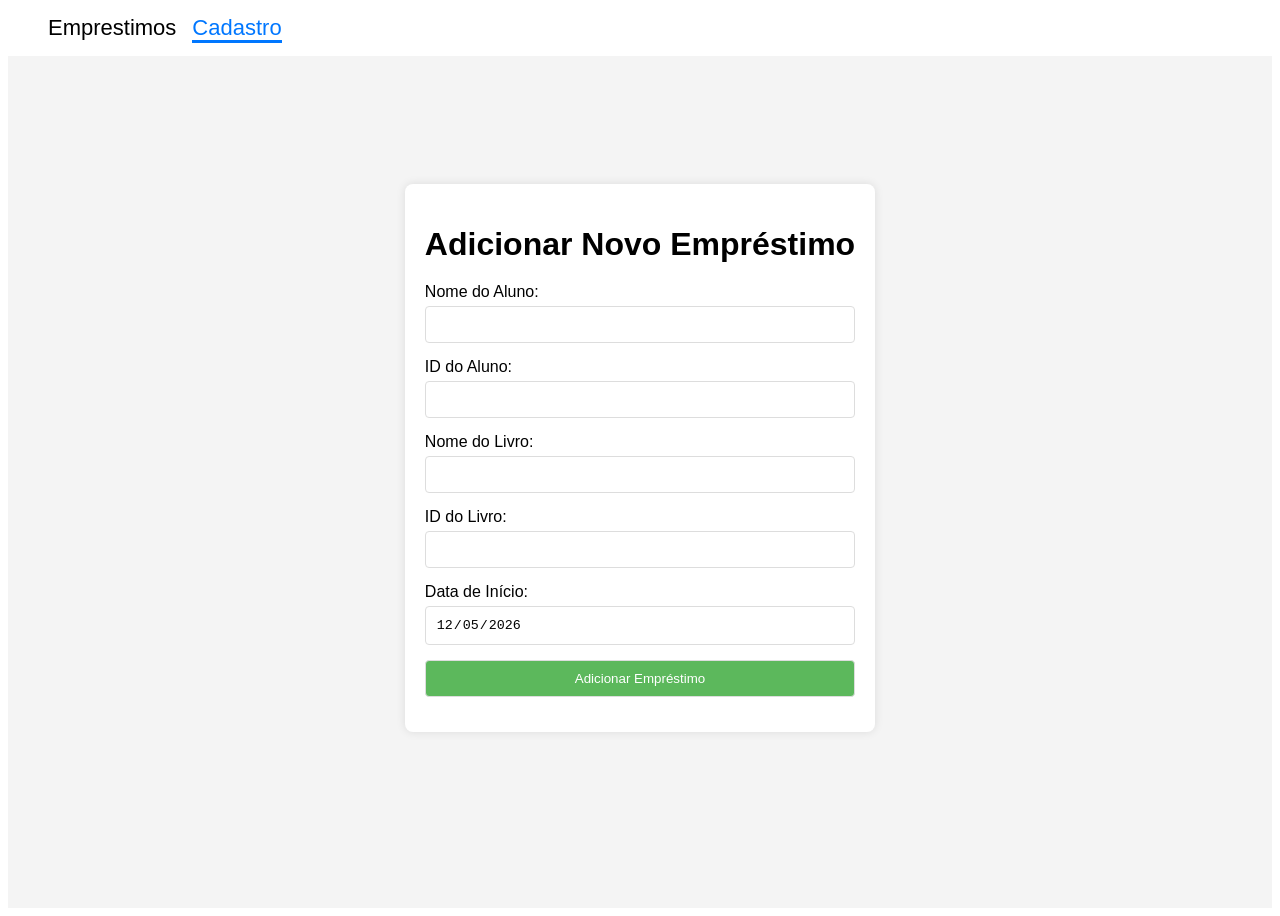
==== cadastro.html @ 34a92a21 "atualização atualização das funcionalidades" ====
<!DOCTYPE html>
<html lang="pt-BR">
<head>
    <meta charset="UTF-8">
    <meta name="viewport" content="width=device-width, initial-scale=1.0">
    <title>Adicionar Empréstimo</title>
    <link rel="stylesheet" href="cadastro.css">
</head>
<body>

    <div class="cabecalho">
        <div class="referencias">
            <nav>
                <div class="inic-nav">
                <a href="index.php">Emprestimos</a>
            </div>
                <!-- <a href="eu.html">Quem Sou Eu</a> -->
                <div class="projet-nav">
                <a href="cadastro.html"  class="pagina-atual">Cadastro</a>
            </div>
            </nav>
        </div>
    </div>

    <div class="bloco">
        <div class="container">
            <h1>Adicionar Novo Empréstimo</h1>
            <form action="emprestimo.php" method="post">
                <label for="nome_aluno">Nome do Aluno:</label>
                <input type="text" id="nome_aluno" name="nome_aluno" required>
    
                <label for="id_aluno">ID do Aluno:</label>
                <input type="number" id="id_aluno" name="id_aluno" required>
    
                <label for="nome_livro">Nome do Livro:</label>
                <input type="text" id="nome_livro" name="nome_livro" required>
    
                <label for="id_livro">ID do Livro:</label>
                <input type="number" id="id_livro" name="id_livro" required>
    
                <label for="data_inicio">Data de Início:</label>
                <input type="date" id="data_inicio" name="data_inicio" readonly required>
    
                <input type="submit" value="Adicionar Empréstimo">
            </form>
        </div>
    </div>
    
    <script>
        document.addEventListener('DOMContentLoaded', function() {
            const form = document.querySelector('form');
            const dataInicio = document.getElementById('data_inicio');
            
            // Definindo a data atual como valor do campo data_inicio
            const today = new Date().toISOString().split('T')[0];
            dataInicio.value = today;
    
            if (form) {
                form.addEventListener('submit', function(event) {
                    // Aqui você pode adicionar validações de formulário ou outros scripts necessários
                    alert('Formulário enviado!');
                });
            }
        });
    </script>
</body>
</html>
---- cadastro.css ----
.bloco {
    font-family: Arial, sans-serif;
    background-color: #f4f4f4;
    display: flex;
    justify-content: center;
    align-items: center;
    height: 100vh;
    margin: 0;
}

.container {
    background-color: #fff;
    padding: 20px;
    border-radius: 8px;
    box-shadow: 0 0 10px rgba(0, 0, 0, 0.1);
}

h1 {
    margin-bottom: 20px;
}

form {
    display: flex;
    flex-direction: column;
}

label {
    margin-bottom: 5px;
}

input[type="text"],
input[type="number"],
input[type="date"],
input[type="submit"] {
    margin-bottom: 15px;
    padding: 10px;
    border: 1px solid #ddd;
    border-radius: 4px;
}

input[type="submit"] {
    background-color: #5cb85c;
    color: #fff;
    cursor: pointer;
}

input[type="submit"]:hover {
    background-color: #4cae4c;
}


.cabecalho {
    display: flex;
    justify-content: space-between;
    align-items: center;
    margin: 0;
    padding: 15px 10px;
    position: fixed;
    width: 100%;
    background-color: #ffffff;
    z-index: 999;
    white-space: nowrap;
    transition: transform 0.5s ease;
  }

  .cabecalho::after{
    background-color: #f7f2f2;
    top: 0;
    left: 0;
    width: 100%;
    height: 100%;
}


.referencias {
    display: flex;
      justify-content: flex-end; 
      align-items: center;
      margin-right: 17px;
    width: auto;
    height: auto;
    margin-left: 20px;
}

.referencias nav {
    display: flex;
    flex-wrap: wrap;
    margin-top: -8px;
    margin-left: 0;
    margin-right: 0;
}

.referencias nav a {
    color: rgb(0, 0, 0);
    margin: 6px;
    font-family: sans-serif;
    text-decoration: none;
    font-size: 22px;
    margin-left: 10px;
    transition: color 0.3s ease;
    white-space: nowrap;
    position: relative;
}

.referencias nav a::after {
    content: '';
    position: absolute;
    width: 0;
    height: 3px;
    bottom: -3px;
    left: 50%;
    background-color: rgb(0, 119, 255);
    transition: width 0.3s ease, left 0.2s ease;
}
.referencias nav a.pagina-atual::after,
.referencias nav a:hover::after {
    width: 100%;
    left: 0;
}

.referencias nav a:hover {
    pointer-events: auto;
}

.referencias nav a.pagina-atual:hover {
    pointer-events: none;
}

.referencias nav a:hover {
    color: rgb(0, 119, 255);
}

nav .pagina-atual {
    color: rgb(0, 119, 255) !important;
}
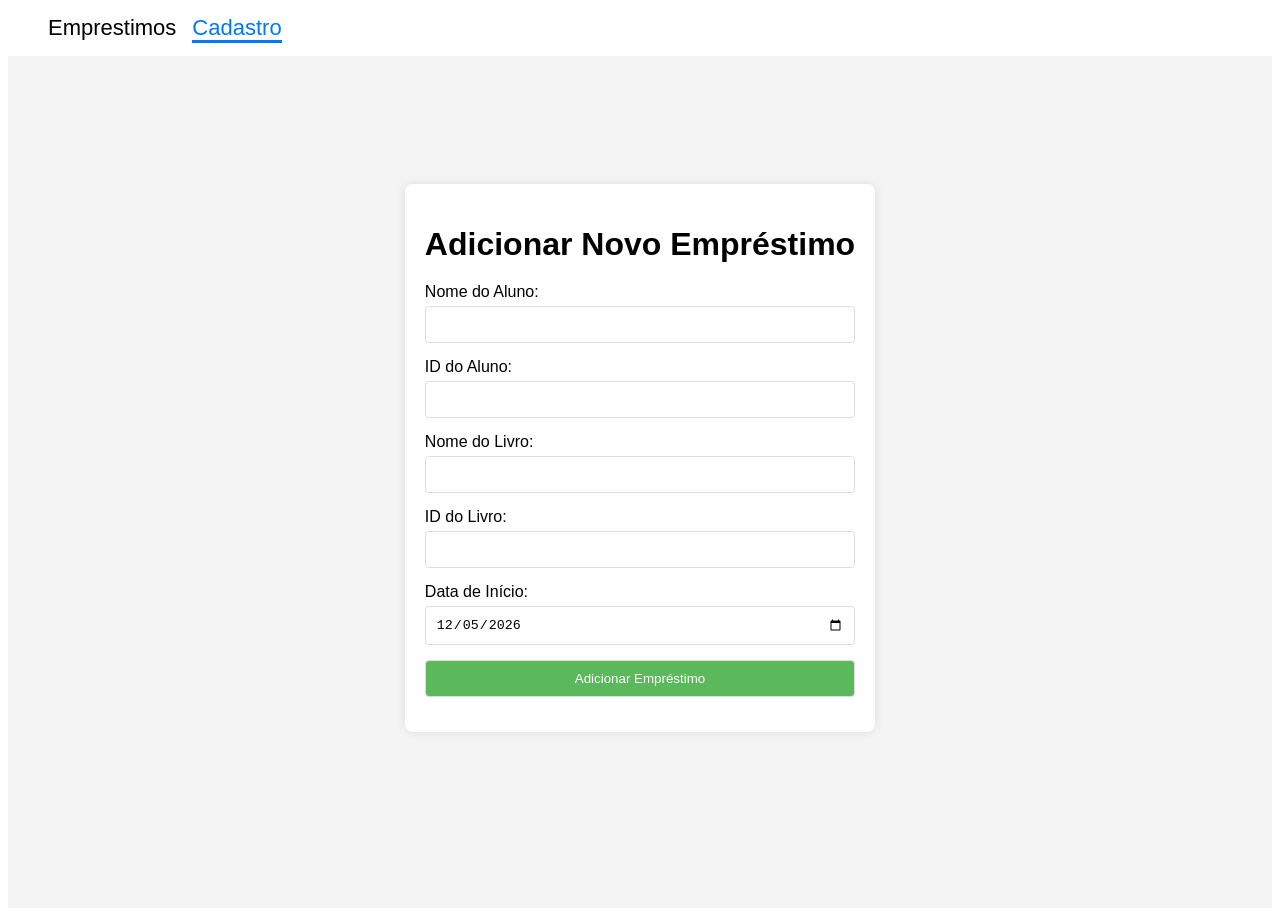
==== commit 12f5e1a1: "color" ====
--- a/cadastro.html
+++ b/cadastro.html
@@ -5,6 +5,7 @@
     <meta name="viewport" content="width=device-width, initial-scale=1.0">
     <title>Adicionar Empréstimo</title>
     <link rel="stylesheet" href="cadastro.css">
+    <link rel="icon" href="images.jpeg" type="image/x-icon">
 </head>
 <body>
 
@@ -25,12 +26,12 @@
     <div class="bloco">
         <div class="container">
             <h1>Adicionar Novo Empréstimo</h1>
-            <form action="emprestimo.php" method="post">
+            <form id="emprestimoForm">
                 <label for="nome_aluno">Nome do Aluno:</label>
                 <input type="text" id="nome_aluno" name="nome_aluno" required>
     
                 <label for="id_aluno">ID do Aluno:</label>
-                <input type="number" id="id_aluno" name="id_aluno" required>
+                <input type="text" id="id_aluno" name="id_aluno" required>
     
                 <label for="nome_livro">Nome do Livro:</label>
                 <input type="text" id="nome_livro" name="nome_livro" required>
@@ -39,29 +40,55 @@
                 <input type="number" id="id_livro" name="id_livro" required>
     
                 <label for="data_inicio">Data de Início:</label>
-                <input type="date" id="data_inicio" name="data_inicio" readonly required>
+                <input type="date" id="data_inicio" name="data_inicio" required>
     
                 <input type="submit" value="Adicionar Empréstimo">
             </form>
+            <div id="mensagem"></div> <!-- Div para exibir mensagens -->
         </div>
     </div>
     
     <script>
         document.addEventListener('DOMContentLoaded', function() {
-            const form = document.querySelector('form');
+            const form = document.getElementById('emprestimoForm');
             const dataInicio = document.getElementById('data_inicio');
+            const mensagemDiv = document.getElementById('mensagem');
             
             // Definindo a data atual como valor do campo data_inicio
             const today = new Date().toISOString().split('T')[0];
             dataInicio.value = today;
+            dataInicio.max = today; // Definindo a data máxima permitida
     
-            if (form) {
-                form.addEventListener('submit', function(event) {
-                    // Aqui você pode adicionar validações de formulário ou outros scripts necessários
-                    alert('Formulário enviado!');
+            form.addEventListener('submit', function(event) {
+                event.preventDefault(); // Impede o envio do formulário padrão
+    
+                // Verificando se a data de início é no futuro
+                if (new Date(dataInicio.value) > new Date(today)) {
+                    mensagemDiv.innerHTML = '<p style="color:red;">A data de início não pode ser no futuro.</p>';
+                    return;
+                }
+    
+                // Enviar formulário via AJAX
+                const formData = new FormData(form);
+                fetch('emprestimo.php', {
+                    method: 'POST',
+                    body: formData
+                })
+                .then(response => response.json())
+                .then(data => {
+                    if (data.status === 'success') {
+                        mensagemDiv.innerHTML = '<p style="color:green;">' + data.message + '</p>';
+                    } else {
+                        mensagemDiv.innerHTML = '<p style="color:red;">' + data.message + '</p>';
+                    }
+                })
+                .catch(error => {
+                    mensagemDiv.innerHTML = '<p style="color:red;">Erro ao enviar formulário: ' + error.message + '</p>';
                 });
-            }
+            });
         });
     </script>
+    
+    
 </body>
 </html>
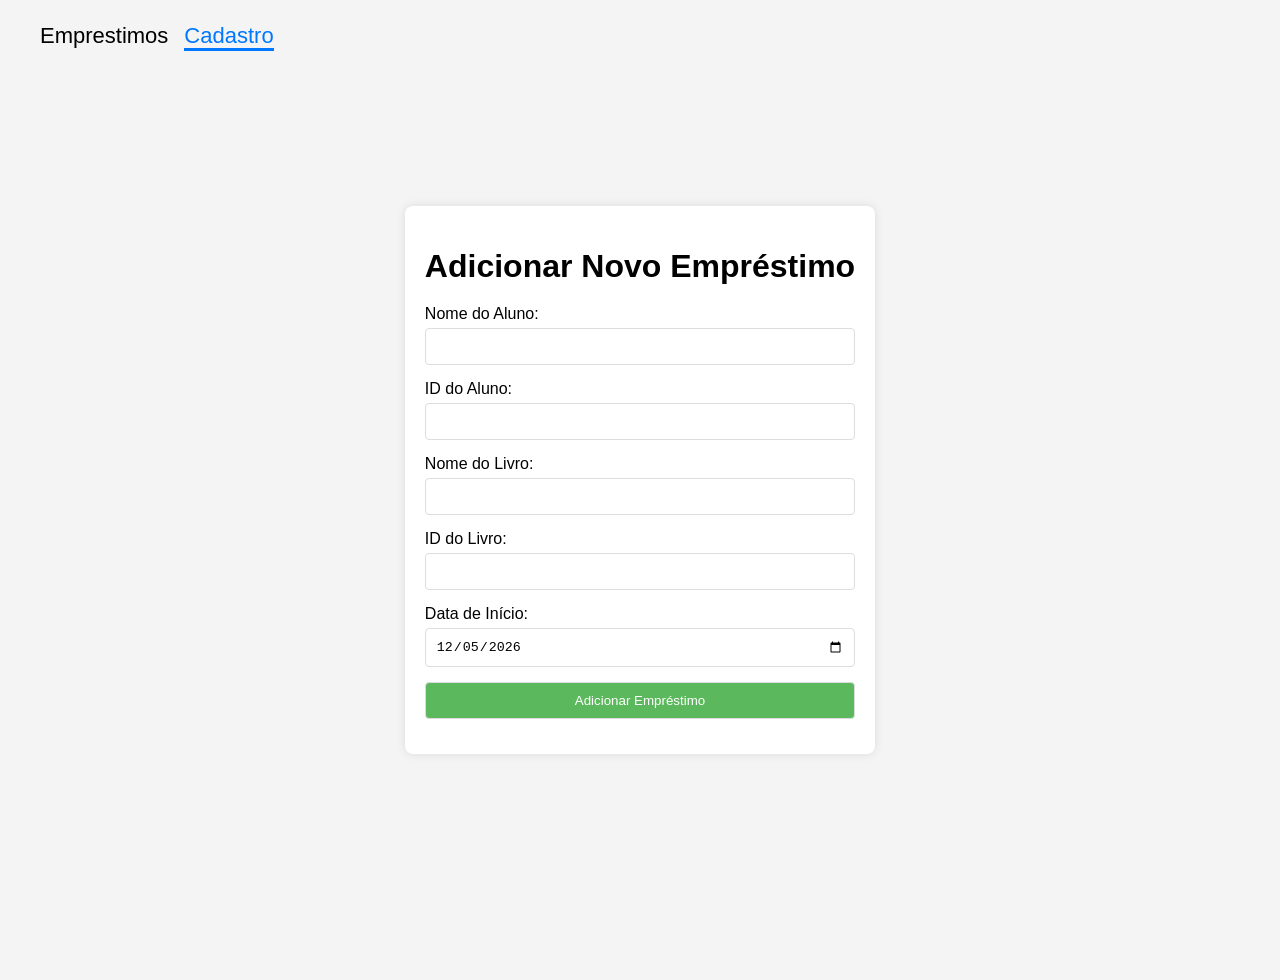
==== commit a67a0a45: "UI-Enhancements" ====
--- a/cadastro.html
+++ b/cadastro.html
@@ -4,27 +4,24 @@
     <meta charset="UTF-8">
     <meta name="viewport" content="width=device-width, initial-scale=1.0">
     <title>Adicionar Empréstimo</title>
-    <link rel="stylesheet" href="cadastro.css">
-    <link rel="icon" href="images.jpeg" type="image/x-icon">
+    <link rel="stylesheet" href="./css/cadastro.css">
+    <link rel="icon" href="./favicon/images.jpeg" type="image/x-icon">
 </head>
 <body>
-
     <div class="cabecalho">
         <div class="referencias">
             <nav>
                 <div class="inic-nav">
                 <a href="index.php">Emprestimos</a>
             </div>
-                <!-- <a href="eu.html">Quem Sou Eu</a> -->
                 <div class="projet-nav">
                 <a href="cadastro.html"  class="pagina-atual">Cadastro</a>
             </div>
             </nav>
         </div>
     </div>
-
     <div class="bloco">
-        <div class="container">
+        <div class="newCad">
             <h1>Adicionar Novo Empréstimo</h1>
             <form id="emprestimoForm">
                 <label for="nome_aluno">Nome do Aluno:</label>
@@ -44,7 +41,7 @@
     
                 <input type="submit" value="Adicionar Empréstimo">
             </form>
-            <div id="mensagem"></div> <!-- Div para exibir mensagens -->
+            <div id="mensagem"></div> 
         </div>
     </div>
     
@@ -54,23 +51,23 @@
             const dataInicio = document.getElementById('data_inicio');
             const mensagemDiv = document.getElementById('mensagem');
             
-            // Definindo a data atual como valor do campo data_inicio
-            const today = new Date().toISOString().split('T')[0];
-            dataInicio.value = today;
-            dataInicio.max = today; // Definindo a data máxima permitida
-    
+            const today = new Date();
+            const todayFormatted = today.getFullYear() + '-' + ('0' + (today.getMonth() + 1)).slice(-2) + '-' + ('0' + today.getDate()).slice(-2);
+            
+            dataInicio.value = todayFormatted;
+            dataInicio.max = todayFormatted;
+            
             form.addEventListener('submit', function(event) {
-                event.preventDefault(); // Impede o envio do formulário padrão
-    
-                // Verificando se a data de início é no futuro
-                if (new Date(dataInicio.value) > new Date(today)) {
+                event.preventDefault();
+                
+                const selectedDate = new Date(dataInicio.value);
+                if (selectedDate > today) {
                     mensagemDiv.innerHTML = '<p style="color:red;">A data de início não pode ser no futuro.</p>';
                     return;
                 }
-    
-                // Enviar formulário via AJAX
+                
                 const formData = new FormData(form);
-                fetch('emprestimo.php', {
+                fetch('./php/emprestimo.php', {
                     method: 'POST',
                     body: formData
                 })
@@ -88,7 +85,5 @@
             });
         });
     </script>
-    
-    
 </body>
 </html>
--- a/css/cadastro.css
+++ b/css/cadastro.css
@@ -0,0 +1,141 @@
+body {
+    font-family: Arial, sans-serif;
+    margin: 0;
+    padding: 0;
+    background-color: #f4f4f4;
+    overflow: hidden;
+}
+
+.cabecalho {
+    display: flex;
+    justify-content: space-between;
+    align-items: center;
+    margin: 0;
+    padding: 15px 10px;
+    width: 100%;
+    height: 50px;
+    background-color: #f4f4f4;
+    z-index: 999;
+    white-space: nowrap;
+    transition: transform 0.5s ease;
+    box-shadow: 0 2px 4px rgba(0, 0, 0, 0.1);
+}
+
+.cabecalho::after {
+    background-color: #f4f4f4;
+    top: 0;
+    left: 0;
+    width: 100%;
+    height: 100%;
+}
+
+.referencias {
+    display: flex;
+    justify-content: flex-end; 
+    align-items: center;
+    margin-right: 17px;
+    width: auto;
+    height: auto;
+    margin-left: 20px;
+}
+
+.referencias nav {
+    display: flex;
+    flex-wrap: wrap;
+    margin-top: -8px;
+    margin-left: 0;
+    margin-right: 0;
+}
+
+.referencias nav a {
+    color: rgb(0, 0, 0);
+    margin: 6px;
+    font-family: sans-serif;
+    text-decoration: none;
+    font-size: 22px;
+    margin-left: 10px;
+    transition: color 0.3s ease;
+    white-space: nowrap;
+    position: relative;
+}
+
+.referencias nav a::after {
+    content: '';
+    position: absolute;
+    width: 0;
+    height: 3px;
+    bottom: -3px;
+    left: 50%;
+    background-color: rgb(0, 119, 255);
+    transition: width 0.3s ease, left 0.2s ease;
+}
+
+.referencias nav a.pagina-atual::after,
+.referencias nav a:hover::after {
+    width: 100%;
+    left: 0;
+}
+
+.referencias nav a:hover {
+    pointer-events: auto;
+    color: rgb(0, 119, 255);
+}
+
+.referencias nav a.pagina-atual:hover {
+    pointer-events: none;
+}
+
+nav .pagina-atual {
+    color: rgb(0, 119, 255) !important;
+}
+
+.bloco {
+    font-family: Arial, sans-serif;
+    background-color: #f4f4f4;
+    display: flex;
+    justify-content: center;
+    align-items: center;
+    height: 100vh;
+    margin: 0;
+}
+
+.newCad {
+    background-color: #fff;
+    padding: 20px;
+    border-radius: 8px;
+    box-shadow: 0 0 10px rgba(0, 0, 0, 0.1);
+    margin-top: -100px;
+}
+
+h1 {
+    margin-bottom: 20px;
+}
+
+form {
+    display: flex;
+    flex-direction: column;
+}
+
+label {
+    margin-bottom: 5px;
+}
+
+input[type="text"],
+input[type="number"],
+input[type="date"],
+input[type="submit"] {
+    margin-bottom: 15px;
+    padding: 10px;
+    border: 1px solid #ddd;
+    border-radius: 4px;
+}
+
+input[type="submit"] {
+    background-color: #5cb85c;
+    color: #fff;
+    cursor: pointer;
+}
+
+input[type="submit"]:hover {
+    background-color: #4cae4c;
+}
